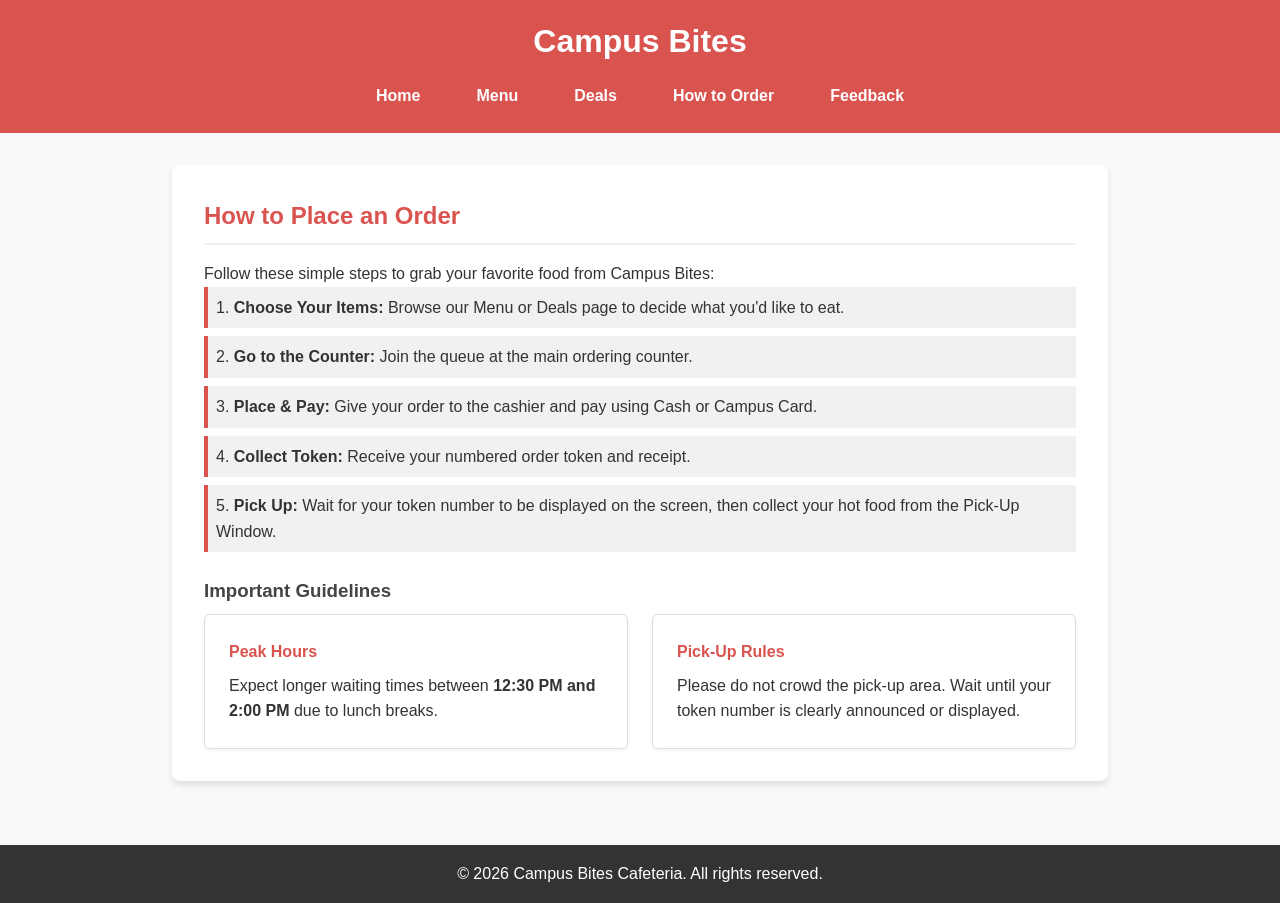
==== src/order.html @ 163def58 "Implement order page layout and responsive navigation" ====
<!DOCTYPE html>
<html lang="en">
<head>
    <meta charset="UTF-8">
    <meta name="viewport" content="width=device-width, initial-scale=1.0">
    <title>Campus Bites | How to Order</title>
    <link rel="stylesheet" href="../styles/style.css">
</head>
<body>
    <header>
        <h1>Campus Bites</h1>
        <nav>
            <ul>
                <li><a href="index.html">Home</a></li>
                <li><a href="menu.html">Menu</a></li>
                <li><a href="deals.html">Deals</a></li>
                <li><a href="order.html">How to Order</a></li>
                <li><a href="feedback.html">Feedback</a></li>
            </ul>
        </nav>
    </header>
    <main>
        <div class="container">
            <h2>How to Place an Order</h2>
            <p>Follow these simple steps to grab your favorite food from Campus Bites:</p>
            
            <ol class="steps">
                <li><strong>Choose Your Items:</strong> Browse our Menu or Deals page to decide what you'd like to eat.</li>
                <li><strong>Go to the Counter:</strong> Join the queue at the main ordering counter.</li>
                <li><strong>Place & Pay:</strong> Give your order to the cashier and pay using Cash or Campus Card.</li>
                <li><strong>Collect Token:</strong> Receive your numbered order token and receipt.</li>
                <li><strong>Pick Up:</strong> Wait for your token number to be displayed on the screen, then collect your hot food from the Pick-Up Window.</li>
            </ol>

            <h3>Important Guidelines</h3>
            <div class="grid">
                <div class="card">
                    <h4>Peak Hours</h4>
                    <p>Expect longer waiting times between <strong>12:30 PM and 2:00 PM</strong> due to lunch breaks.</p>
                </div>
                <div class="card">
                    <h4>Pick-Up Rules</h4>
                    <p>Please do not crowd the pick-up area. Wait until your token number is clearly announced or displayed.</p>
                </div>
            </div>
        </div>
    </main>
    <footer>
        <p>&copy; 2026 Campus Bites Cafeteria. All rights reserved.</p>
    </footer>
</body>
</html>
---- styles/style.css ----
/* Reset & Base */
* { box-sizing: border-box; margin: 0; padding: 0; font-family: 'Segoe UI', Tahoma, Geneva, Verdana, sans-serif; }
body { background-color: #f8f9fa; color: #333; line-height: 1.6; display: flex; flex-direction: column; min-height: 100vh; }
header { background-color: #d9534f; color: white; padding: 1rem 0; text-align: center; }
header h1 { margin-bottom: 0.5rem; }
nav ul { list-style: none; display: flex; justify-content: center; gap: 1.5rem; flex-wrap: wrap; padding: 0.5rem; }
nav a { color: white; text-decoration: none; font-weight: bold; padding: 0.5rem 1rem; border-radius: 4px; transition: background 0.3s; }
nav a:hover { background-color: #c9302c; }

/* Layout */
main { flex: 1; padding: 2rem; max-width: 1000px; margin: 0 auto; width: 100%; }
.container { background: white; padding: 2rem; border-radius: 8px; box-shadow: 0 4px 6px rgba(0,0,0,0.1); margin-bottom: 2rem; }
h2 { color: #d9534f; margin-bottom: 1rem; border-bottom: 2px solid #eee; padding-bottom: 0.5rem; }
h3 { margin-top: 1.5rem; margin-bottom: 0.5rem; color: #444; }

/* Menu & Deals Grid */
.grid { display: grid; grid-template-columns: repeat(auto-fit, minmax(250px, 1fr)); gap: 1.5rem; }
.card { background: #fff; border: 1px solid #ddd; border-radius: 6px; padding: 1.5rem; box-shadow: 0 2px 4px rgba(0,0,0,0.05); }
.card h4 { color: #d9534f; margin-bottom: 0.5rem; }
.price { font-weight: bold; color: #28a745; font-size: 1.1rem; margin-top: 0.5rem; display: block; }

/* Order Steps */
.steps { list-style-position: inside; margin-bottom: 1.5rem; }
.steps li { margin-bottom: 0.5rem; padding: 0.5rem; background: #f1f1f1; border-left: 4px solid #d9534f; }

/* Form */
form { display: flex; flex-direction: column; gap: 1rem; max-width: 500px; }
label { font-weight: bold; }
input, textarea { padding: 0.8rem; border: 1px solid #ccc; border-radius: 4px; width: 100%; }
button { background-color: #d9534f; color: white; border: none; padding: 1rem; cursor: pointer; border-radius: 4px; font-weight: bold; font-size: 1rem; }
button:hover { background-color: #c9302c; }

/* Footer */
footer { background-color: #333; color: white; text-align: center; padding: 1rem 0; margin-top: auto; }

/* Responsive Media Queries */
@media (max-width: 600px) {
    nav ul { flex-direction: column; text-align: center; gap: 0.5rem; }
    main { padding: 1rem; }
    .container { padding: 1.5rem; }
}
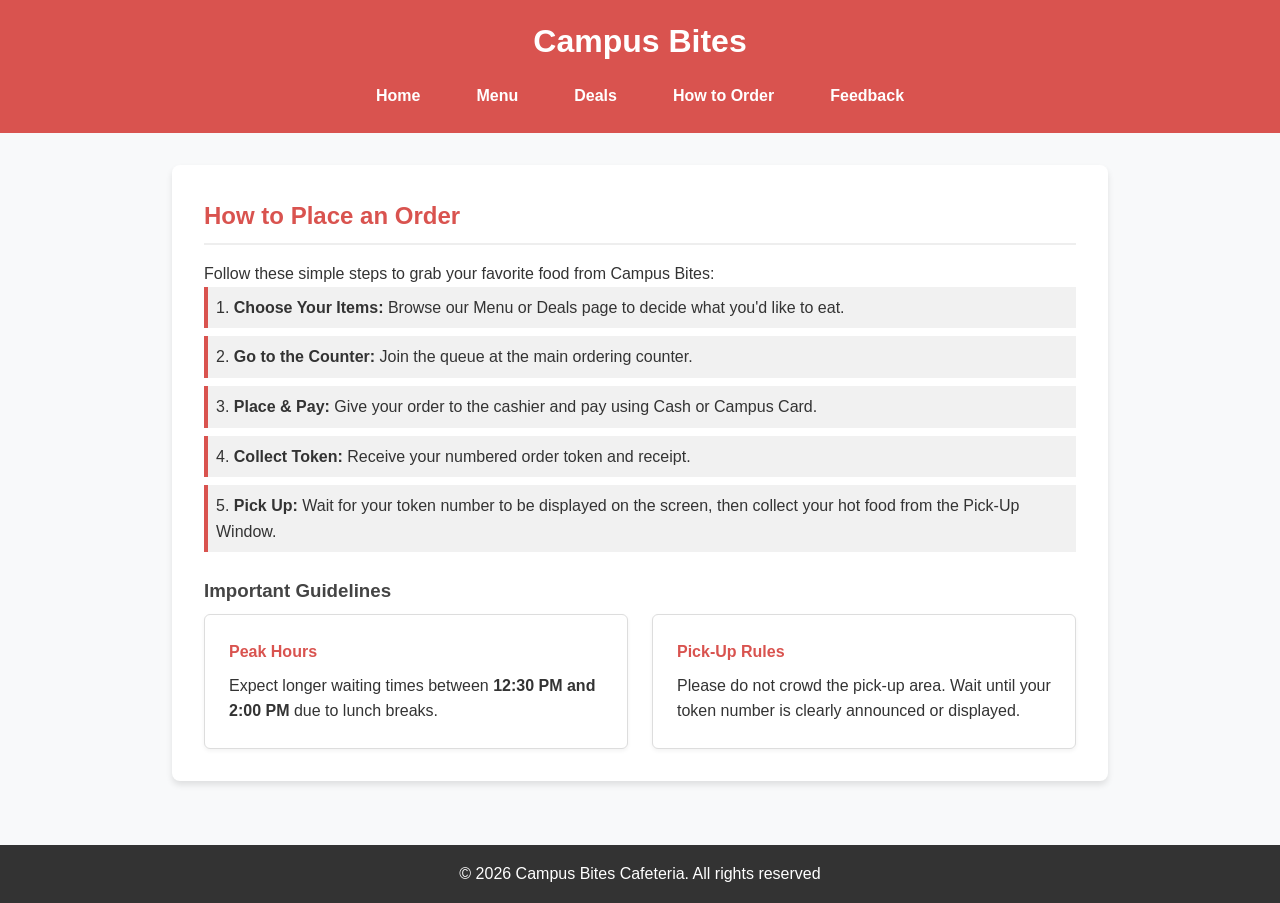
==== commit 4f47c396: "Implement order page layout and responsive navigation2" ====
--- a/src/order.html
+++ b/src/order.html
@@ -46,7 +46,7 @@
         </div>
     </main>
     <footer>
-        <p>&copy; 2026 Campus Bites Cafeteria. All rights reserved.</p>
+        <p>&copy; 2026 Campus Bites Cafeteria. All rights reserved</p>
     </footer>
 </body>
 </html>
